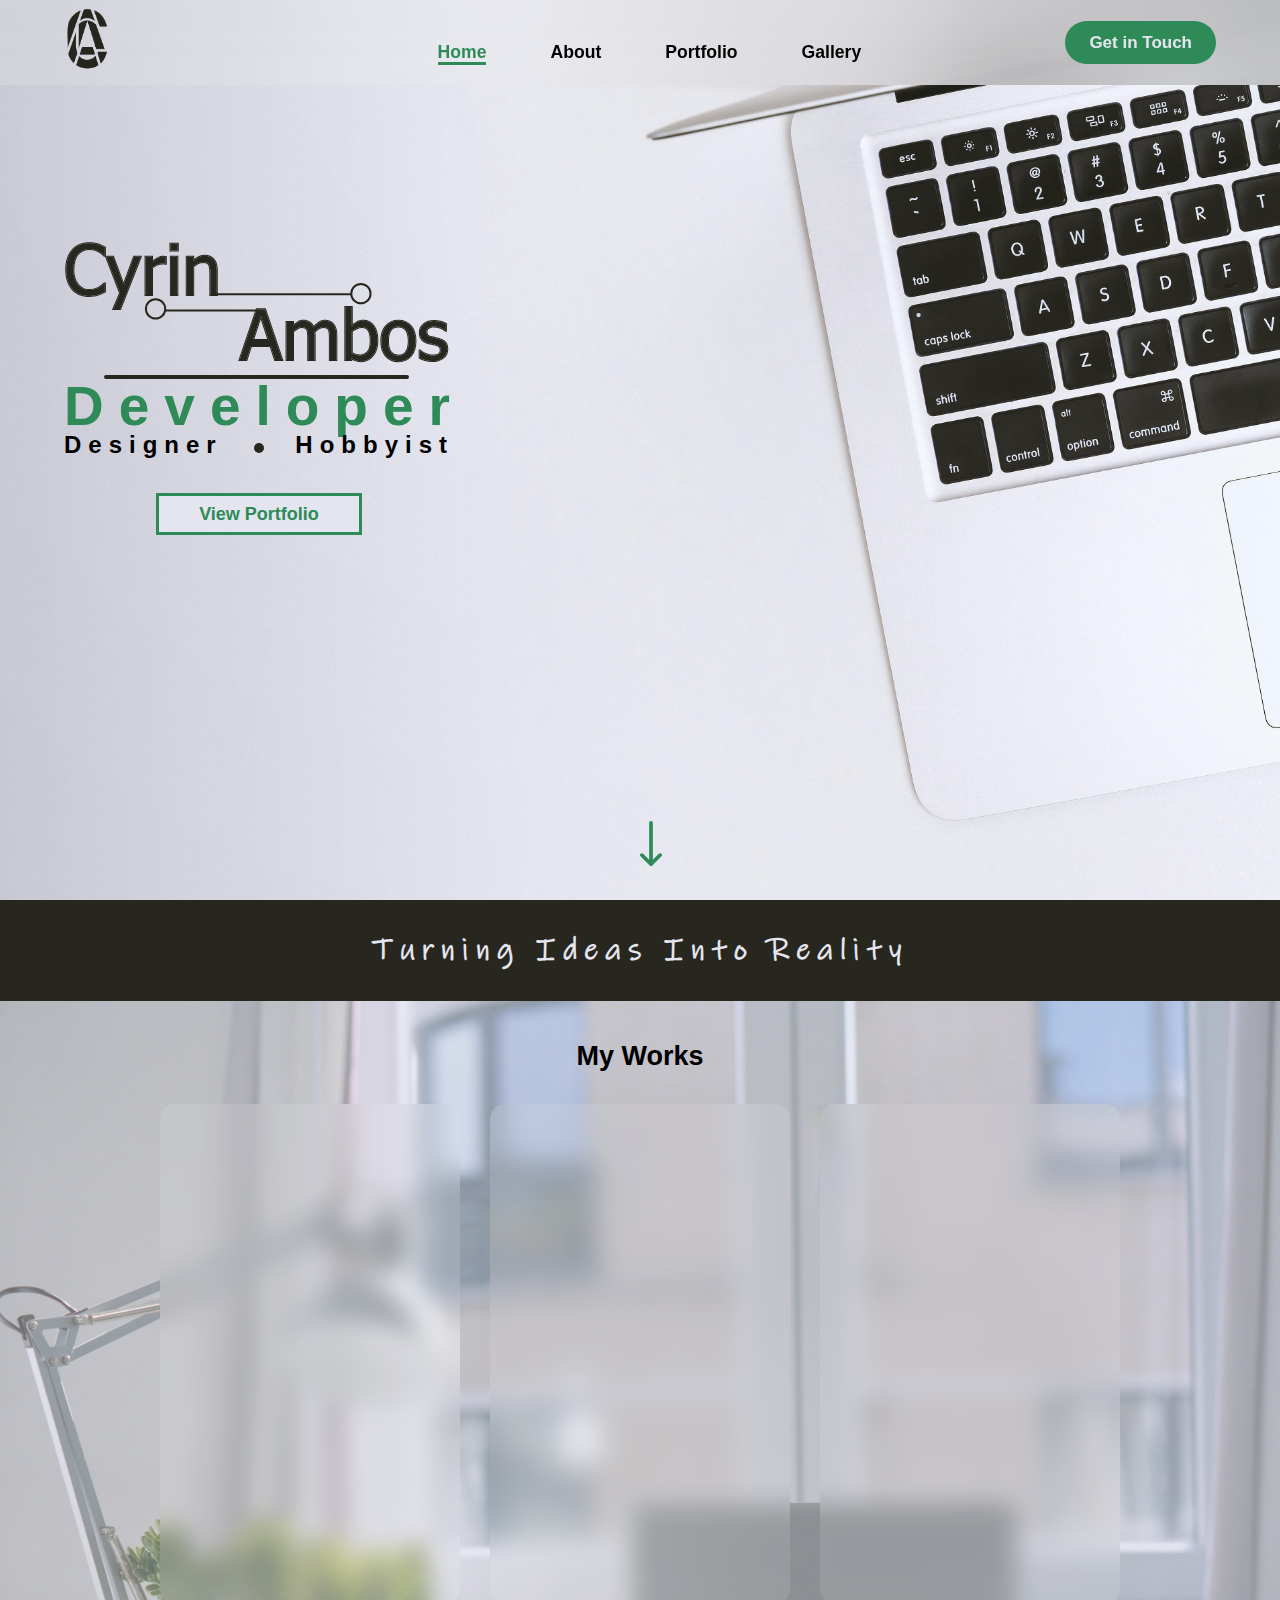
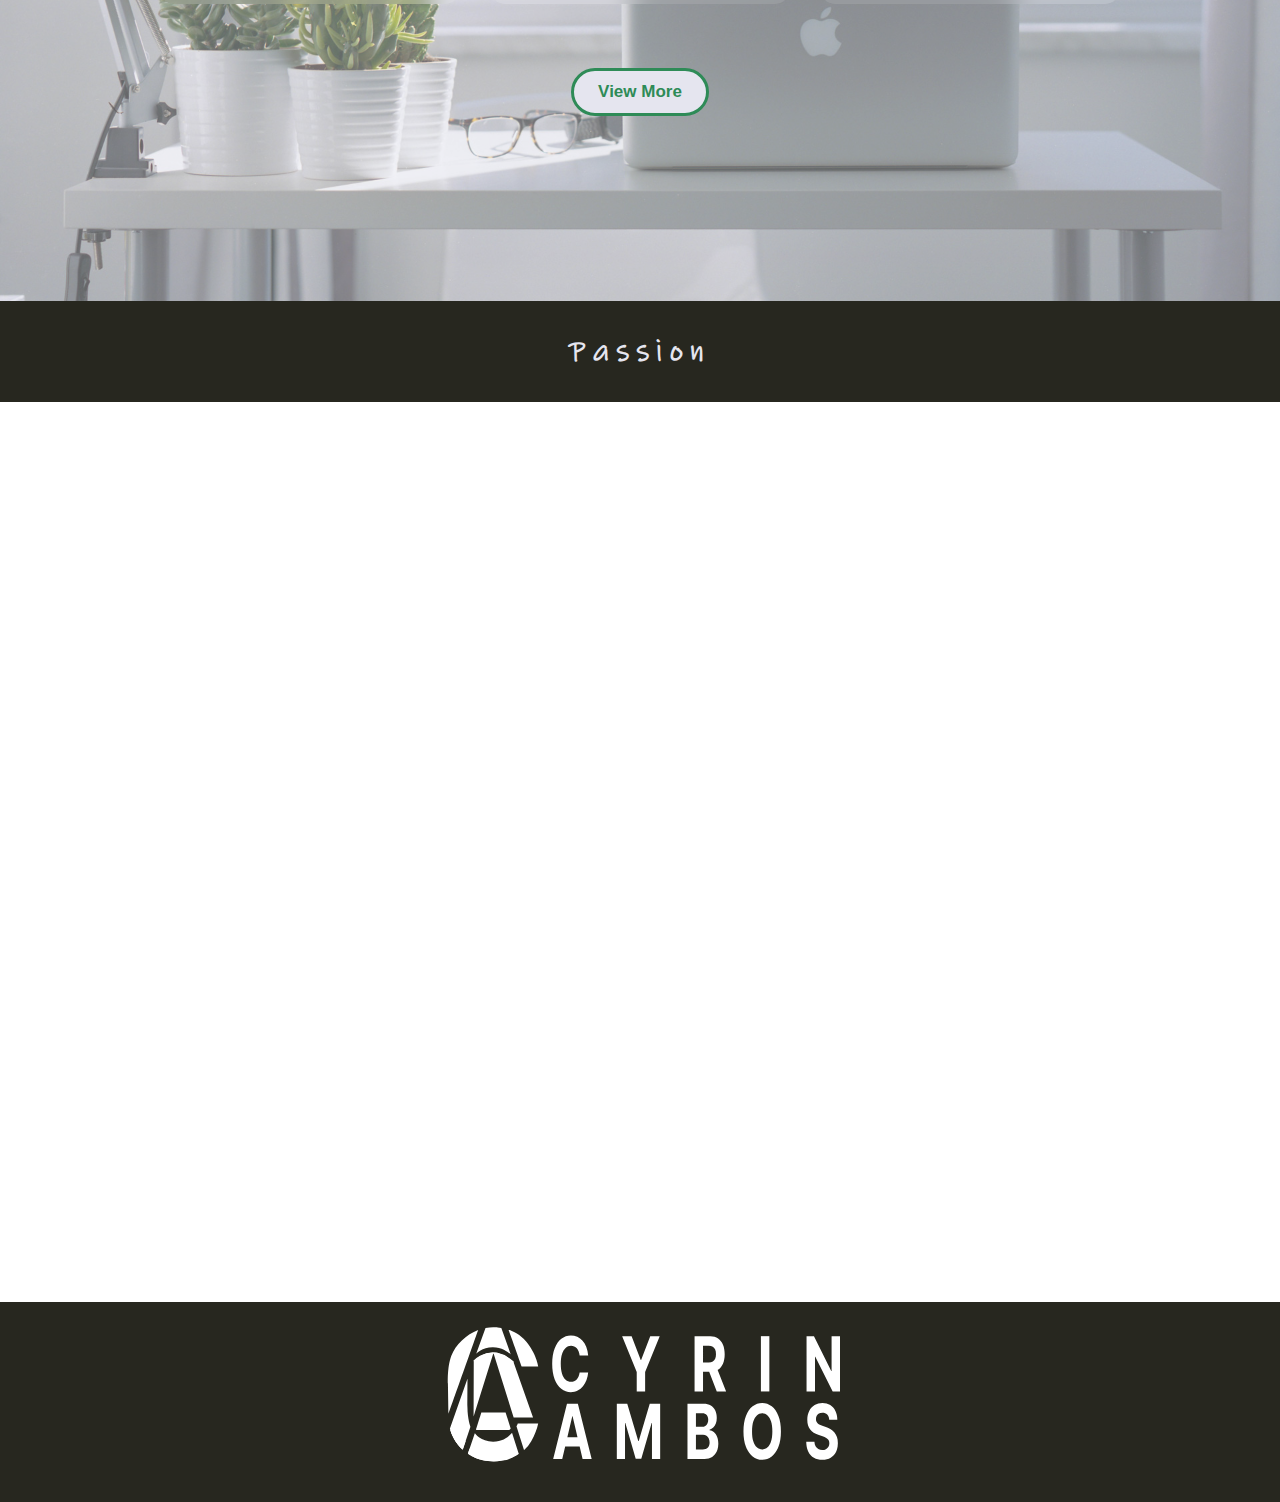
==== index.html @ 4c318eff "Add a design for footer" ====
<!DOCTYPE html>
<html lang="en">
    <head>
        <meta charset="UTF-8">
        <meta name="viewport" content="width=device-width, initial-scale=1.0">
        <title>
            Cyrin Ambos - Home
        </title>
        <link rel="stylesheet" href="style/style.css">
        <link rel="icon" type="image/x-icon" href="favicon.ico">
        <script defer src="js/main.js"></script>
        
    </head>
    <body>
        <!--Main Navigation-->
        <header>
            <div class="mainNav">
                <a href="index.html" class="nav-logo"><img class="logo" src="./assets/images/logo.png" alt="logo"></a>
                <input type="checkbox" id="mainNav-checkbox">
                
                <ul class="nav-links">
                    <li ><a href="#" class="navLink_home active-navLink">Home</a></li>
                    <li class="navLink_about"><a href="#">About</a></li>
                    <li class="navLink_portfolio"><a href="#">Portfolio</a></li>
                    <li class="navLink_gallery"><a href="#">Gallery</a></li>
                </ul>
                <a href="#" class="btn-get-in-touch">Get in Touch</a>
                
            <label class="toggle-button-icons" for="mainNav-checkbox">
                <img class ="toggle-bar-icon" src="./assets/images/icons/bars-solid.svg" alt="toggle-bar">
                <img class ="toggle-x-icon" src="./assets/images/icons/x-solid.svg" alt="toggle-x">
            </label>
            <div class="mainNav-dropdown-menu">
                    <li><a href="#" style="--i:0">Home</a></li>
                    <li><a href="#" style="--i:2">About</a></li>
                    <li><a href="#" style="--i:3">Portfolio</a></li>
                    <li><a href="#" style="--i:4">Gallery</a></li>
                    <li><a href="#" style="--i:5" class="btn-get-in-touch">Get in Touch</a></li>
            </div>
            </div>
        </header>
        <div class="container">
            <section class="hero_banner_home">
                <div class="hero_banner_firstName">
                    <img class="firstName" src="./assets/images/Cyrin.svg" alt="Cyrin">
                </div>
                <div class="hero_banner_lastName">
                    <img class="firstName" src="./assets/images/Ambos.svg" alt="Ambos">
                </div>
                <div class="hero_banner_hr">
                   
                </div>
                <div class="hero_banner_career">
                <h1 class="hero_banner_careerHeader">Developer</h1>
                </div>
                <div class="hero_banner_subCareer">
                    <h2>Designer</h2>
                    <div class="circle"></div>
                    <h2>Hobbyist</h2>

                </div>
                <div class="hero_banner_callToAction">
                    <div class="view_portfolio_container">
                        <a href="#" class="btn_view_portfolio">View Portfolio</a>
                    </div>
                </div>
                <div class="hero_banner_arrow_down">
                    <a href="#portfolio-summar-border"><img class="hero_banner_arrow" src="./assets/images/icons/arrow-down-solid.svg" alt="arrow"></a>
                </div>
            </section>
            <div class="section-border" id="portfolio-summar-border">
                <h2>Turning Ideas Into Reality</h2>
            </div>
            <section class="portfolio-summary" id="portfolio-summary">
                <h2 class="portfolio-summary-header">My Works</h2>
                <div class="cards-container">
                    <div class="card">
                    </div>
                    <div class="card">
                    </div>
                    <div class="card">
                    </div>
                </div>
                <div class="portfolio-summary-button" >
                    <a href="#" class="btn-view-more">View More</a>
                </div>
            </section>
            <div class="section-border">
                <h2>Passion</h2>
            </div>
            <section class="section-skills">

            </section>
        </div>
        <footer>
            <div class="col"></div>
            <div class="col col-mid">
                    <img src="./assets/images/footer-logo.svg" class="logo-white" alt="logo-white">
            </div>
            <div class="col"></div>
        </footer>
    </body>
</html>
---- style/style.css ----
@font-face {
    font-family: inkFree;
    src: url(../assets/fonts/Inkfree.ttf);
}
:root{
    --black: #27271F;
    --green: #2E8B57;
    --solidGreen: #006400;
    --white: #E5E5EF;
    --whiteOverlay: rgba(227,227,237,0.4);
}
*{
    padding: 0;
    margin: 0;
    box-sizing: border-box; 
    font-family: 'Segoe UI', Tahoma, Geneva, Verdana, sans-serif;
    color: black;
    scroll-behavior: smooth;
}
.container{
    position: relative;
    z-index: 0;
}
.active-navLink{
    color: var(--green);
    border-bottom: 3px solid var(--green);
}
.section-border h2{
    font-family: inkFree;
    letter-spacing: 7px;
    color: var(--white);
    
    text-align: center;
}
/* MAIN NAVIGATION START*/
header .mainNav{
    position: fixed;
}
.logo{
    height: 4rem;
}
.logo:hover{
    cursor:pointer;
    opacity: 0.8;
}
#mainNav-checkbox{
    display: none;
}
.toggle-button-icons{
    display: none;
}
.toggle-bar-icon,
.toggle-x-icon{
    height: 2rem;
}
.toggle-bar-icon:hover{
    cursor: pointer;
    opacity: 0.5;
}
.toggle-x-icon{
    display: none;
}
.toggle-x-icon:hover{
    cursor: pointer;
    opacitY: 0.5;
}
.mainNav li, a{
    list-style: none;
    text-decoration: none;
}
.mainNav{
    padding: .5rem 5%;
    display: flex;
    justify-content: space-between;
    align-items: center;
    font-size: 1.1rem;
    font-weight: bold;
    width: 100%;
    background-color: rgba(255,255,255,0.1);
    backdrop-filter: blur(50px);
    z-index: 9999;
}
.nav-links{
    display: flex;
    height: 40px;
    justify-content: end;
    align-items: end;
    margin-left: 120px;
    gap: 4rem;
}
.navLink_home:hover{
opacity: 0.5;
}
.navLink_about:hover{
    opacity: 0.5;
}
.navLink_portfolio:hover{
    opacity: 0.5;
}
.navLink_gallery:hover{
    opacity: 0.5;
}
/* GET IN TOUCH BUTTON */
.btn-get-in-touch{
    font-size: 17px;
    background-color: var(--green);
    padding: .7rem 1.5rem;
    color: #E5E5EF;
    border-radius: 30px;
    transition: .5s ease-in-out;
}
.btn-get-in-touch:hover{
    cursor:pointer;
    background-color: var(--solidGreen);
}

/* DROPDOWN MENU */
.mainNav-dropdown-menu{
    display: flex;
    position: absolute;
    flex-direction: column;
    right: 2rem;
    top: 5.5rem;
    height: 0;
    width: 300px;
    background: rgba(255, 255, 255, 0.1);
    backdrop-filter: blur(15px);
    border-radius: 10px;
    overflow: hidden;
    transition: height 0.2s cubit-bezier(0.175, 0.885, 0.32, 1.275);
    
}
.mainNav-dropdown-menu li{
    padding: 0.7rem;
    display: flex;
    align-items: center;
    justify-content: center;
}
.mainNav-dropdown-menu .btn-get-in-touch{
    width: 100%;
    display: flex;
    justify-content: center;
}
.mainNav-dropdown-menu a{
    opacity: 0;
    transform: translateY(-50px);
    transition: .3s ease-in-out;
}
#mainNav-checkbox:checked~.mainNav-dropdown-menu{
height: 240px;
}
#mainNav-checkbox:checked~.mainNav-dropdown-menu a{
    transform: translateY(0);
    opacity: 1;
    transition-delay: calc(.15s * var(--i));
}
/* MAIN NAVIGATION END*/

/* HERO BANNER */
.hero_banner_home{
    position: relative;
    background: url("../assets/images/home_banner.jpg");
    background-size: cover;
    background-position: center;
    background-repeat: no-repeat;
    height: 100vh;
    display: flex;
    flex-direction: column;
    justify-content: center;
    padding: .5rem 5%;
}
.hero_banner_firstName{
    margin-top: -150px;
}
.hero_banner_lastName{
    margin-left: 5rem;
    margin-top: -25px;
}
.hero_banner_hr{
    width: 305px;
    height: 4px;
    background: var(--black);
    border-radius: 25px;
    margin-left: 40px;
    margin-top: -5px;
}
.hero_banner_career h1{
    font-size: 55px;
    color: var(--green);
    letter-spacing: 15px;
    margin-top: -5px;
}
.hero_banner_subCareer{
    display: flex;
    width: 390px;
    margin-top: -7px;
    align-items: center;
    justify-content: space-between;
}
.hero_banner_subCareer h2{
    letter-spacing: 7px;
}
.hero_banner_subCareer .circle{
    width: 10px;
    height: 10px;
    margin-top: 5px;
    background-color: var(--black);
    border-radius: 10px;
}
.hero_banner_callToAction{
    display: flex;
    width: 390px;
    align-items: end;
    justify-content: center;
}
.hero_banner_arrow_down{
    display: block;
    position: absolute;
    bottom: 30px;
    left: 50%;
}
.hero_banner_arrow{
    height: 45px;
    animation: arrowDown_idle 2s;
    animation-iteration-count: infinite;
}
.hero_banner_arrow:hover{
    cursor: pointer;
    opacity: 0.7;
    animation-play-state: paused;
}
@keyframes arrowDown_idle{
    from{
        transform: translateY(0px);
    }
    50%{
        transform: translateY(10px);
    }
    to{
        transform: translateY(0px);
    }
}
.btn_view_portfolio{
    position: relative;
    font-size: 18px;
    color: var(--green);
    font-weight: bold;
    padding: .5rem 2.5rem;
    background-color: var(--white);
    border: 3px solid var(--green);
    transition: 0.3s ease-in-out;
}
.view_portfolio_container{
    position: relative;
    margin-top: 45px;
    z-index: 1;
}
.btn_view_portfolio:hover{
    cursor: pointer;
    color: var(--white);
    background-color: var(--green);
}
.section-border{
    display: flex;
    background-color: var(--black);
    justify-content: center;
    align-items: center;
    padding: 2rem 0;
    font-size: 20px;
}
/* PORTFOLIO SUMMARY */
.portfolio-summary{
    background: url("../assets/images/porfolio_summary.jpg");
    box-shadow: inset 0 0 0 2000px var(--whiteOverlay) ;
    background-size: cover;
    background-position: center;
    background-repeat: no-repeat;
    height: 100vh;
    padding: .5rem 5%;
}
.portfolio-summary-header{
    padding: 2rem 0;
    text-align: center;
    font-size: 27px;
}
.cards-container{
display: flex;
justify-content: center;
gap: 30px;
}
.card{
    background-color: rgba(255,255,255,0.1);
    backdrop-filter: blur(12px);
    border-radius: 15px;
    height: 500px;
    width: 300px;
}
.portfolio-summary-button{
    display: flex;
    justify-content: center;
    padding: 4rem 0;
}
.btn-view-more{
    font-size: 17px;
    background-color: var(--white);
    padding: .7rem 1.5rem;
    border: 3px solid var(--green);
    color:  var(--green);
    font-weight: bold;
    border-radius: 30px;
    transition: .5s ease-in-out;
}
.btn-view-more:hover{
 background-color: var(--green);   
 color: var(--white);
}
/*Skills Section*/
.section-skills{
    display: relative;
    height: 100vh;
}
/*footer*/
footer{
    position: relative;
    background-color: var(--black);
    width: 100%;
    height: 200px;
    display: flex;
    justify-content: center;
    gap: 10px;
}
.col{
    position: relative;
    width: 440px;
    height: 190px;
}
.col-mid{
    display: flex;
    justify-content: center;

}
.footer-logo-white{
    position: relative;
    background-color: #006400;
    width: 110px;
}
.logo-white{
    position: relative;
    width: 400px;
    padding: 1rem 0;
    gap: 0;
}
/* MOBILE RESPONSIVE */
@media (max-width: 992px){
.nav-links,
.btn-get-in-touch{
    display: none;
}
.toggle-button-icons{
    display: block;
}
#mainNav-checkbox:checked~.toggle-button-icons .toggle-bar-icon{
    display: none;
}
#mainNav-checkbox:checked~.toggle-button-icons .toggle-x-icon{
    display: block;
}
.hero_banner_arrow_down{
    margin-left: -5px;
    bottom: 30px;
}
}
@media (max-width: 600px){
    .mainNav{
        padding: .5rem 3%;
    }
    .mainNav-dropdown-menu{
        width: 100%;
        right: 0;
    }
    .hero_banner_home{
        position: relative;
        padding: .5rem 3%;
        justify-content: center;
        align-items: center;
        z-index: -2;
    }
    .hero_banner_firstName{
        scale: 70%;
        margin-left: -55px;
    }
    .hero_banner_lastName{
        scale: 70%;
        margin-top: -45px;
        position: relative;
    }
    .hero_banner_hr{
        scale: 70%;
        margin-left: -5px;
        height: 3px;
    }
    .hero_banner_career,
    .hero_banner_subCareer{
        scale: 70%;
    }
    .section-border h2{
        font-size: 15px;
    }
}
@media(max-height: 854px){
   
.hero_banner_arrow_down{
    margin-left: -5px;
    bottom: 80px;
} 
}
@media(max-width: 380px){
.hero_banner_firstName{
    scale: 60%;
    margin-left: -70px;
}
.hero_banner_lastName{
    scale: 60%;
}
.hero_banner_hr{
    scale: 60%;
    margin-left: -10px;
    height: 4px;
}
.hero_banner_career{
    scale: 60%;
}
.hero_banner_subCareer{
    scale: 60%;
}
.hero_banner_callToAction{
    scale: 70%;
}
.section-border h2{
    font-size: 14px;
}
}
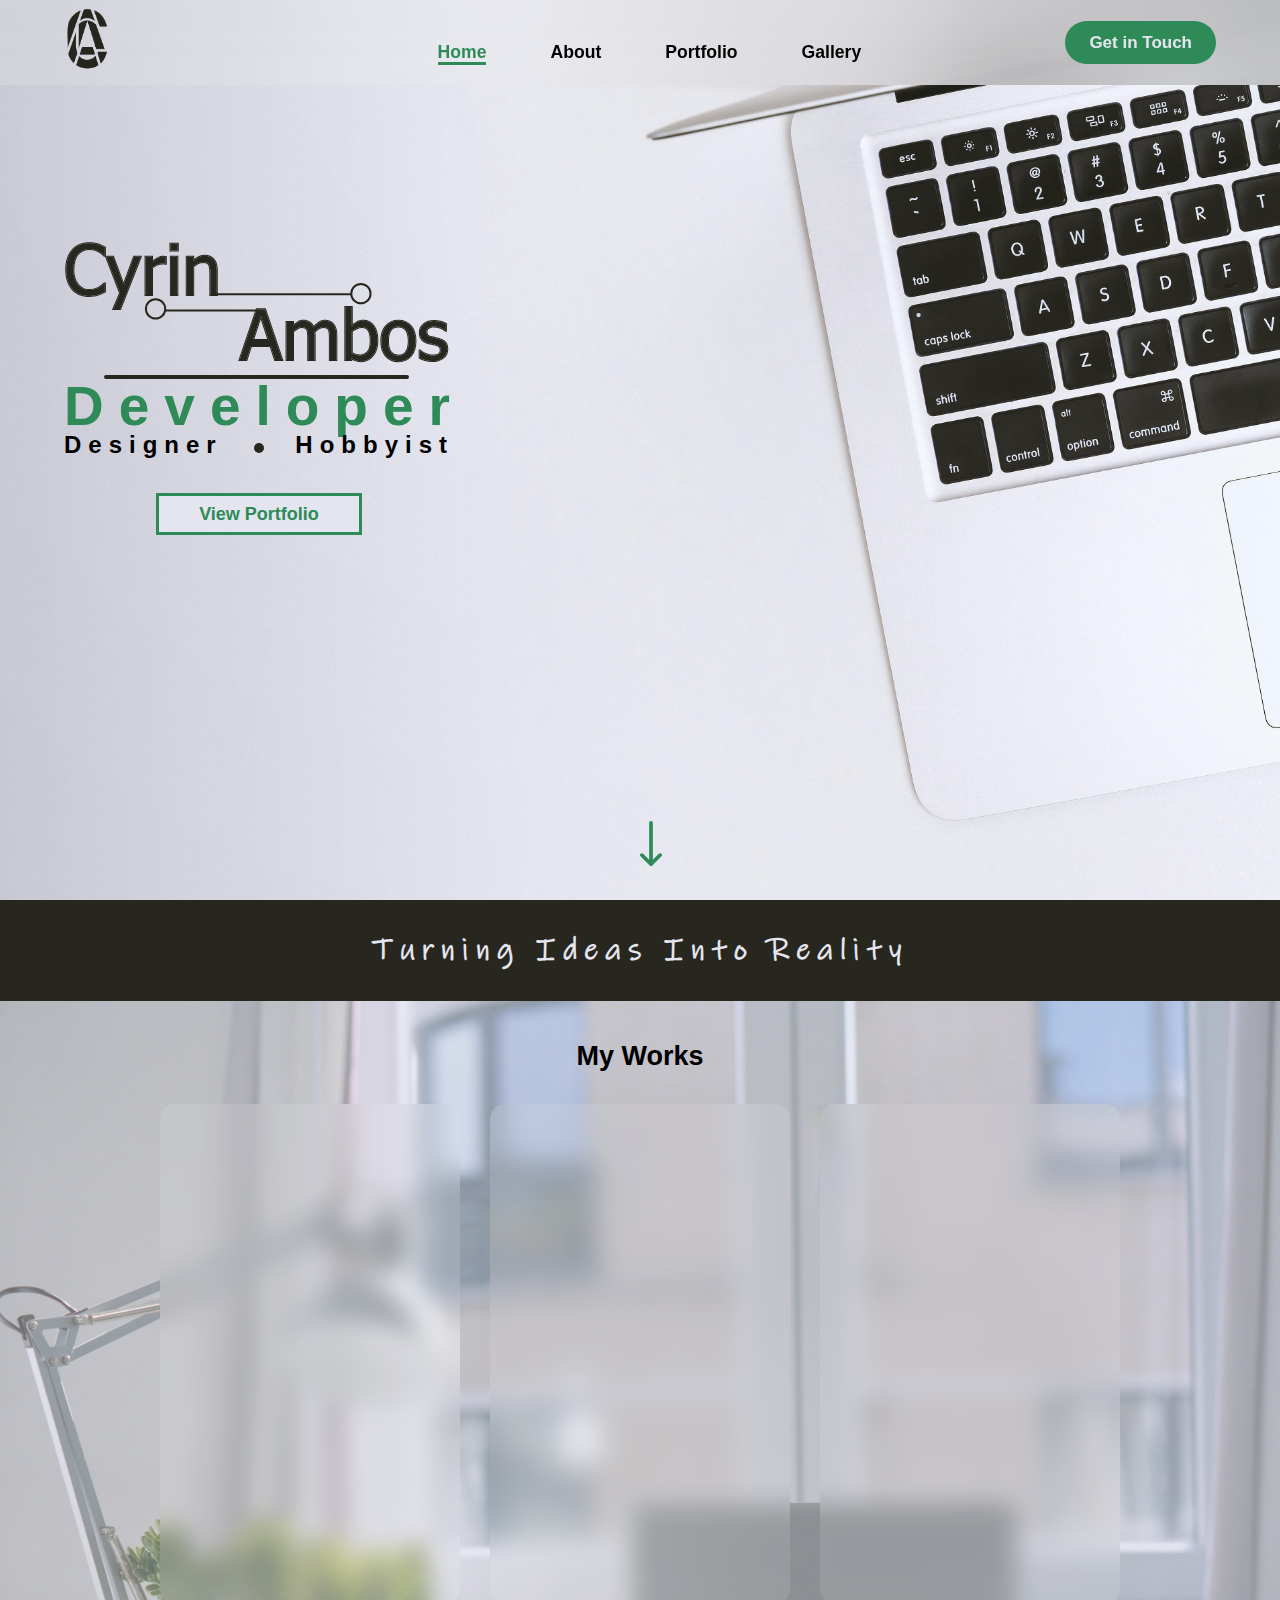
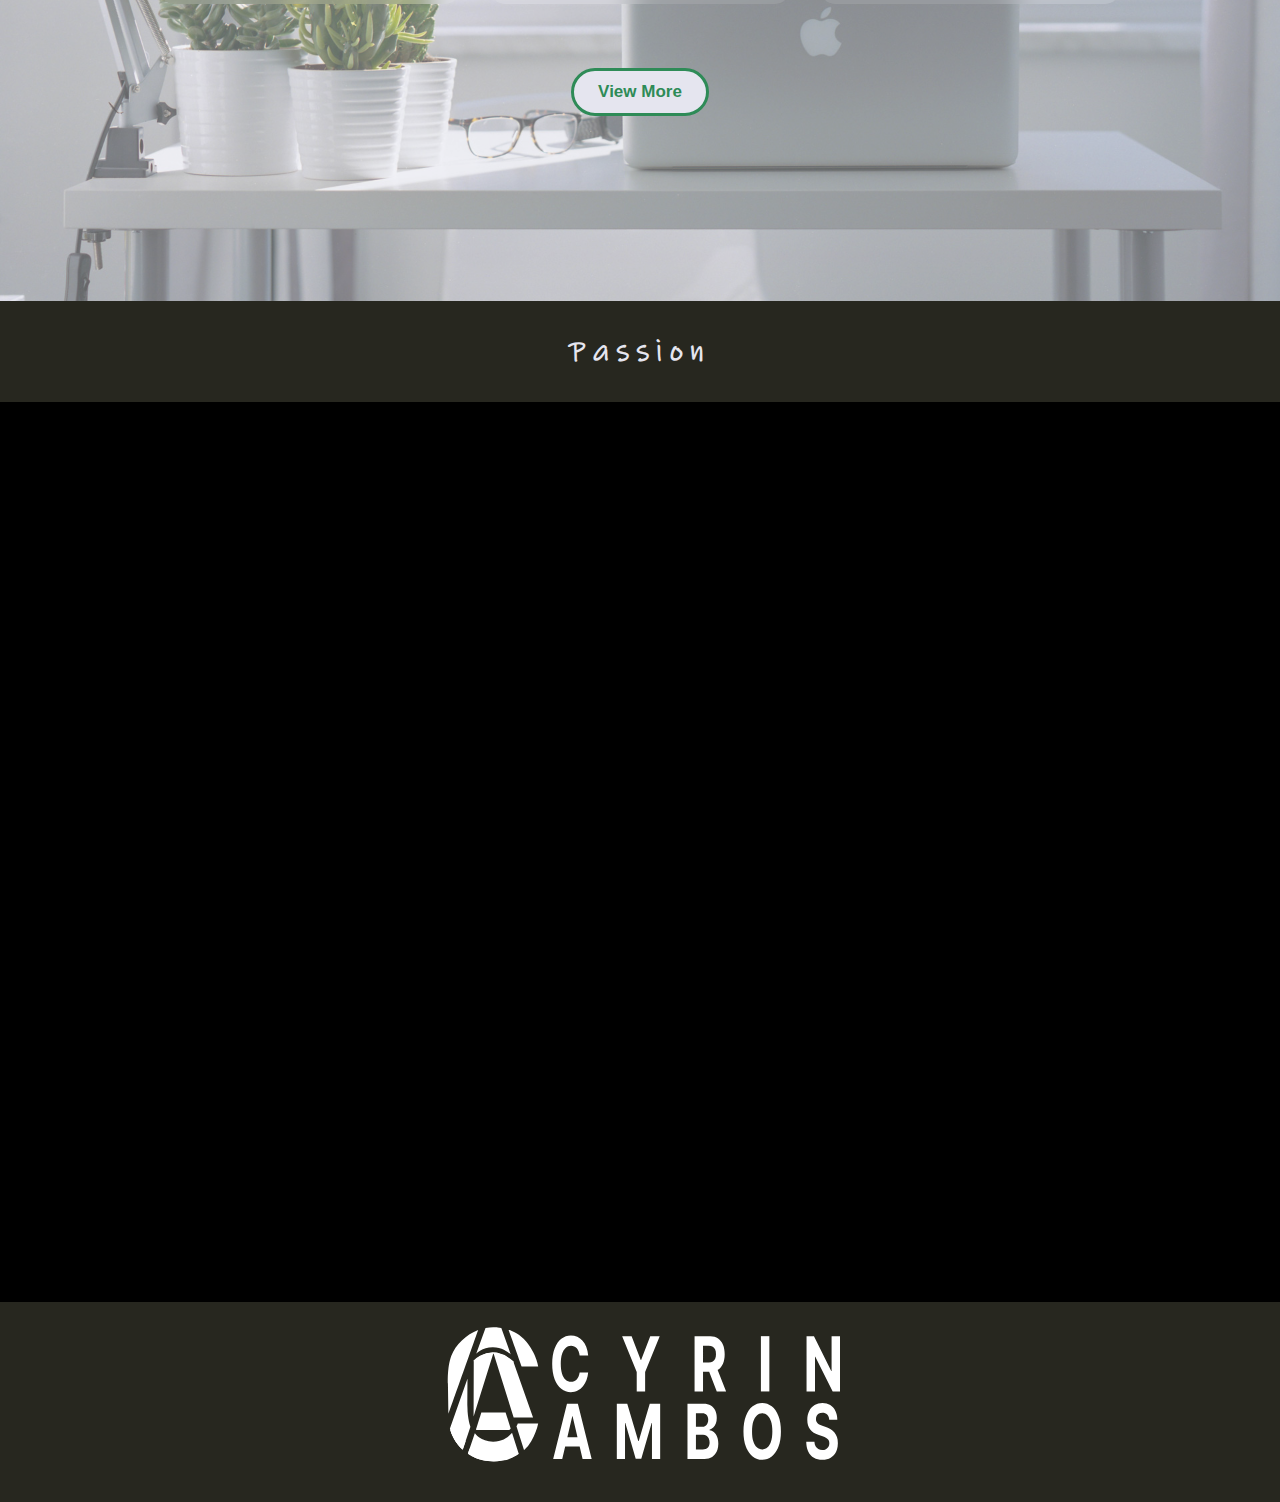
==== commit 7e3f442d: "Add animated icons using Spline" ====
--- a/index.html
+++ b/index.html
@@ -89,7 +89,7 @@
                 <h2>Passion</h2>
             </div>
             <section class="section-skills">
-
+                <iframe src='https://my.spline.design/untitled-4c1ab3331549fc0bc80916dedc4f6eea/' frameborder='0' width='100%' height='100%'></iframe>
             </section>
         </div>
         <footer>
--- a/style/style.css
+++ b/style/style.css
@@ -316,6 +316,7 @@
 }
 /*Skills Section*/
 .section-skills{
+    background-color: black;
     display: relative;
     height: 100vh;
 }
@@ -348,7 +349,7 @@
     position: relative;
     width: 400px;
     padding: 1rem 0;
-    gap: 0;
+    
 }
 /* MOBILE RESPONSIVE */
 @media (max-width: 992px){
@@ -406,6 +407,9 @@
     .section-border h2{
         font-size: 15px;
     }
+    .logo-white{
+        scale: 60%;
+    }
 }
 @media(max-height: 854px){
    
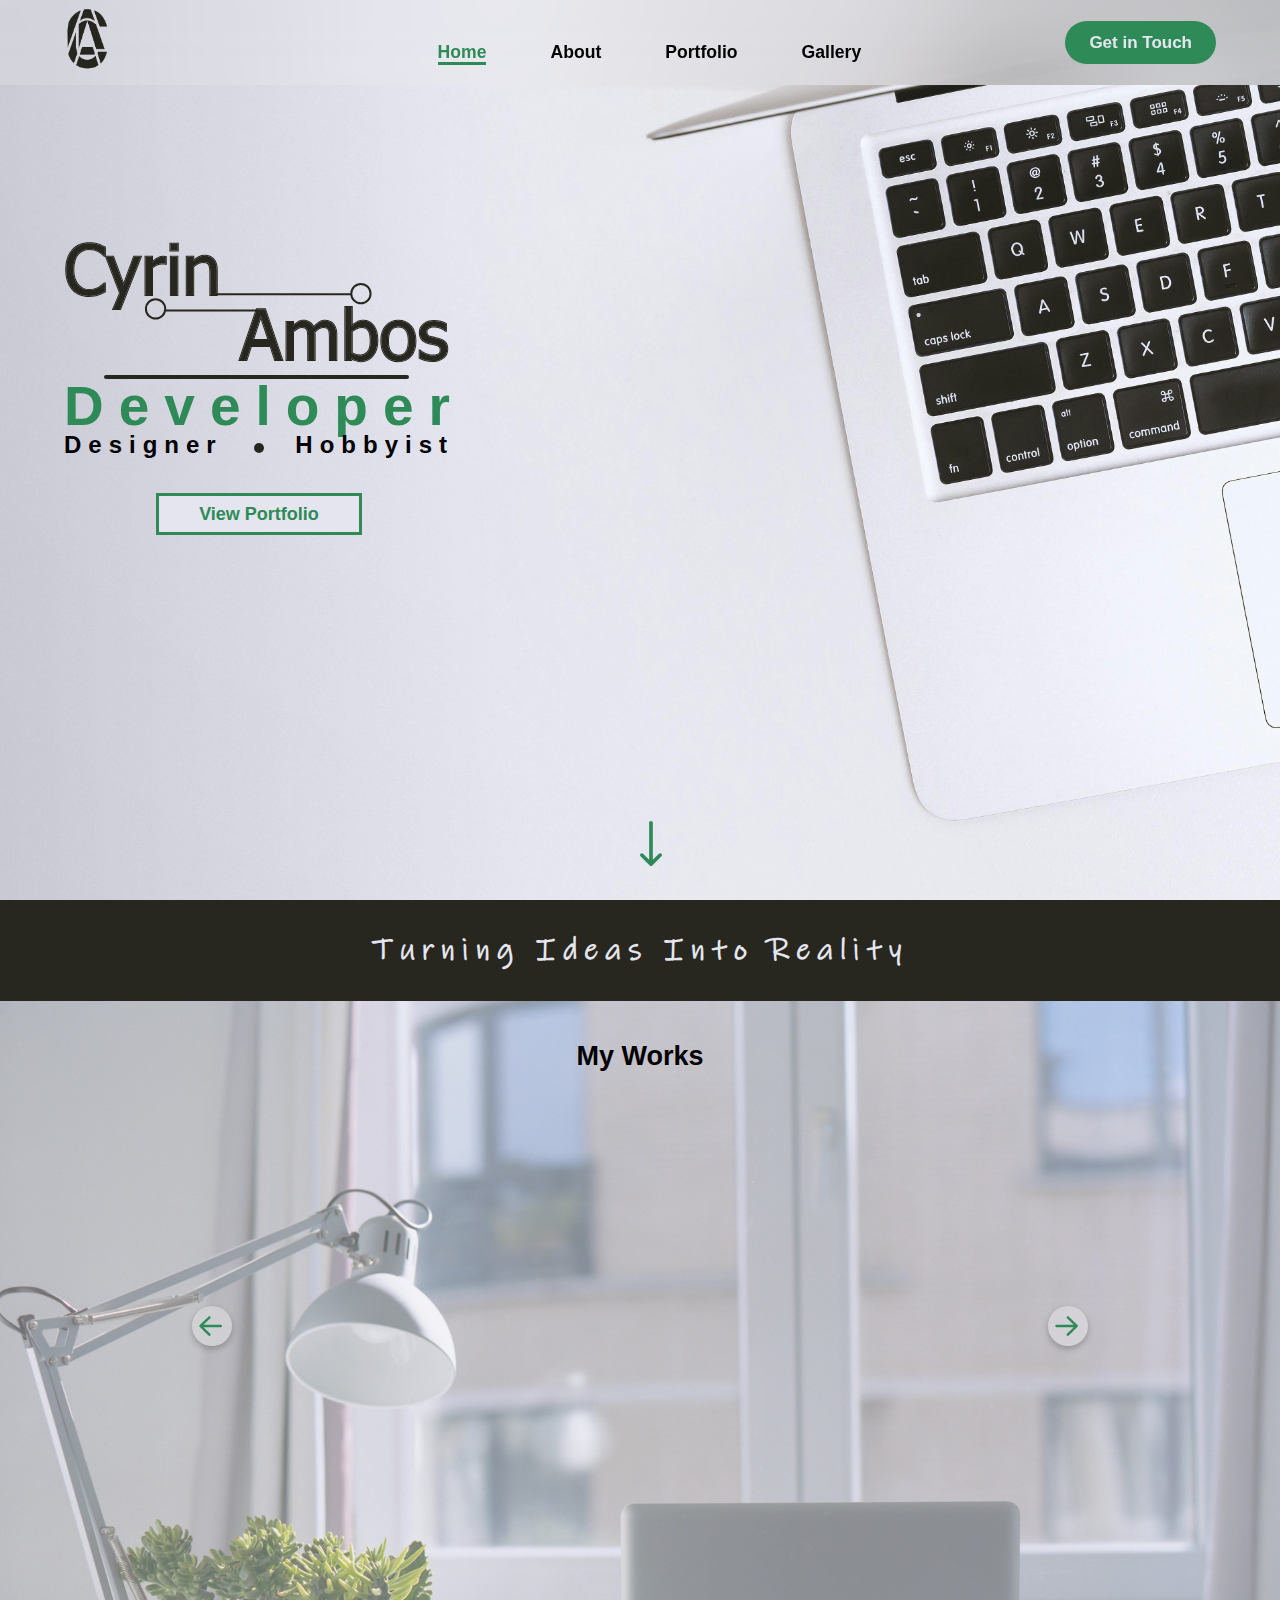
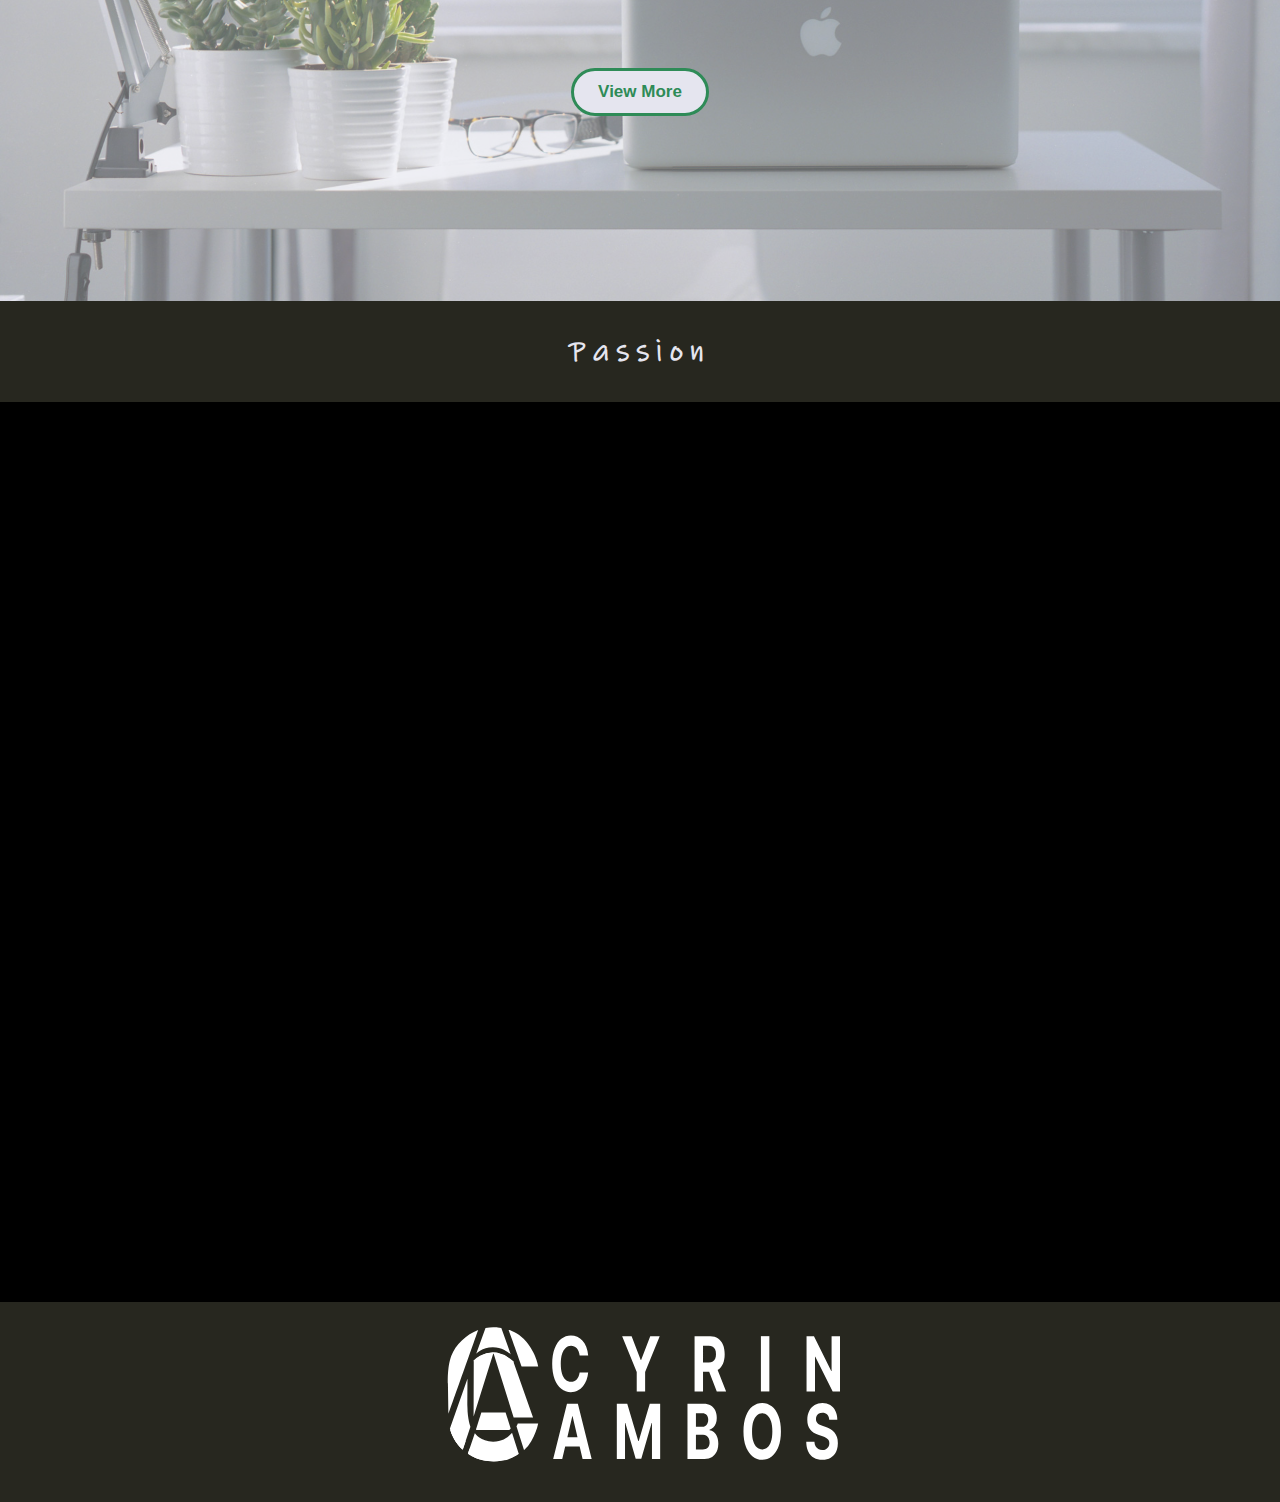
==== commit c1bcd5db: "Add left and right buttons to carousel" ====
--- a/index.html
+++ b/index.html
@@ -73,13 +73,16 @@
             </div>
             <section class="portfolio-summary" id="portfolio-summary">
                 <h2 class="portfolio-summary-header">My Works</h2>
-                <div class="cards-container">
-                    <div class="card">
-                    </div>
-                    <div class="card">
-                    </div>
-                    <div class="card">
-                    </div>
+                <div class="carousel-container">
+                   <i class="icon" id="btn-scroll-left"> <img src="assets/images/icons/arrow-left.svg" alt="arrow-left"></i>
+                   <ul class="carousel">
+                        <li class="card"></li>
+                        <li class="card"></li>
+                        <li class="card"></li>
+                        <li class="card"></li>
+                        <li class="card"></li>
+                   </ul>
+                   <i class="icon" id="btn-scroll-right"><img src="./assets/images/icons/arrow-right.svg" alt="arrow-right"></i>
                 </div>
                 <div class="portfolio-summary-button" >
                     <a href="#" class="btn-view-more">View More</a>
@@ -89,7 +92,7 @@
                 <h2>Passion</h2>
             </div>
             <section class="section-skills">
-                <iframe src='https://my.spline.design/untitled-4c1ab3331549fc0bc80916dedc4f6eea/' frameborder='0' width='100%' height='100%'></iframe>
+                <iframe id="animated-icons" src='https://my.spline.design/untitled-4c1ab3331549fc0bc80916dedc4f6eea/' frameborder='0' width='100%' height='100%'></iframe>
             </section>
         </div>
         <footer>
--- a/style/style.css
+++ b/style/style.css
@@ -283,18 +283,50 @@
     text-align: center;
     font-size: 27px;
 }
-.cards-container{
-display: flex;
-justify-content: center;
-gap: 30px;
-}
-.card{
-    background-color: rgba(255,255,255,0.1);
-    backdrop-filter: blur(12px);
-    border-radius: 15px;
+.carousel-container{
     height: 500px;
     width: 300px;
 }
+/* carousel start */
+.carousel-container i{
+    position: absolute;
+    height: 40px;
+    width: 40px;
+    /*padding: 14px 7px 1px;*/
+    background: rgba(255,255,255,0.3);
+    backdrop-filter: blur(20px);
+    border-radius: 50%;
+    box-shadow: 0 3px 6px rgba(0,0,0,0.23);
+    top: 45%;
+    cursor: pointer;
+}
+/*carousel buttons start*/
+.carousel-container i:first-child{
+    left: 15%;
+}
+.carousel-container i:first-child:hover,
+.carousel-container i:last-child:hover
+{
+    scale: 1.07;
+}
+.carousel-container i:last-child{
+    right: 15%;
+}
+.carousel-container i#btn-scroll-left{
+    padding: 7px 6px 10px 7px;  
+}
+.carousel-container i#btn-scroll-right{
+    padding: 7px 10px 1px 7px;  
+}
+.carousel-container li{
+    list-style-type: none;
+}
+.carousel-container i.icon img{
+height: 25px;
+}
+/*carousel buttons end*/
+
+/* carousel end */
 .portfolio-summary-button{
     display: flex;
     justify-content: center;
@@ -410,6 +442,11 @@
     .logo-white{
         scale: 60%;
     }
+    .card:nth-child(1),
+    .card:nth-child(3){
+        display: none;
+    }
+    
 }
 @media(max-height: 854px){
    
@@ -443,4 +480,7 @@
 .section-border h2{
     font-size: 14px;
 }
+.col{
+    width: 235px;
+}
 }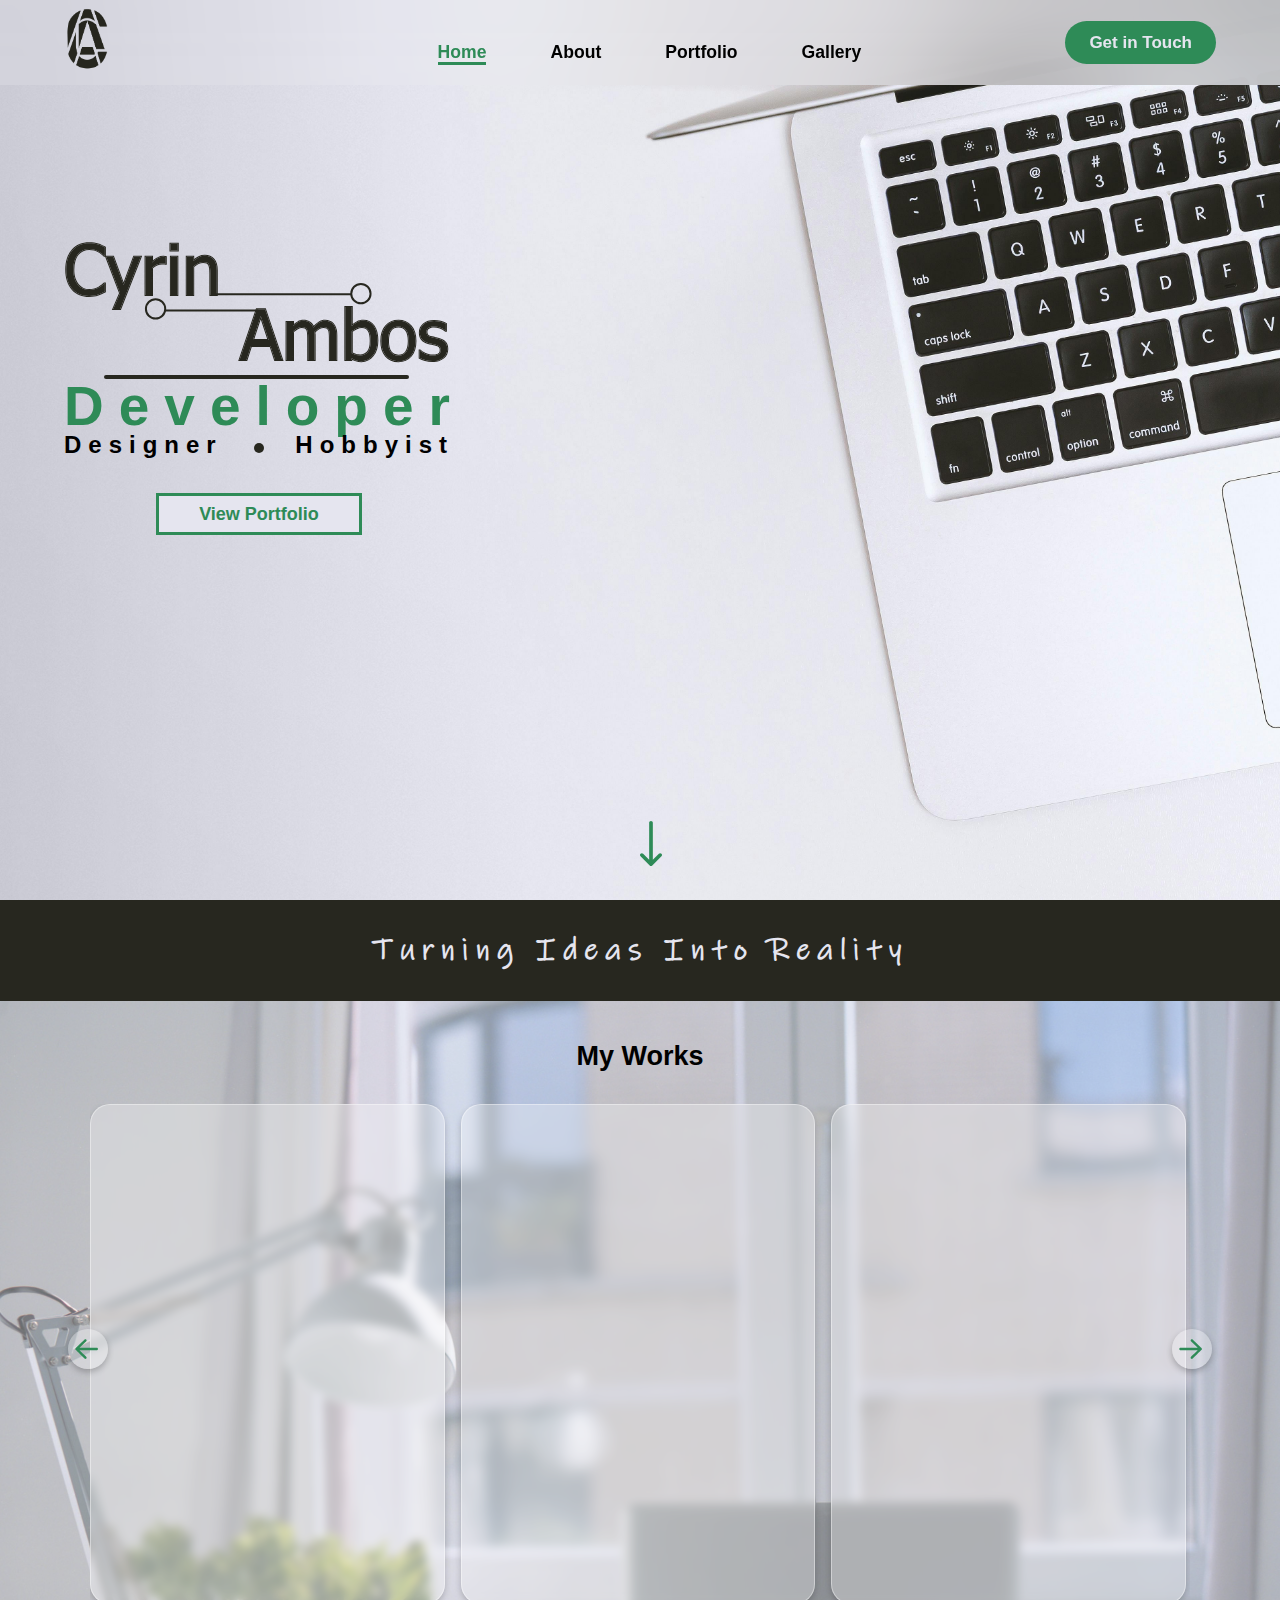
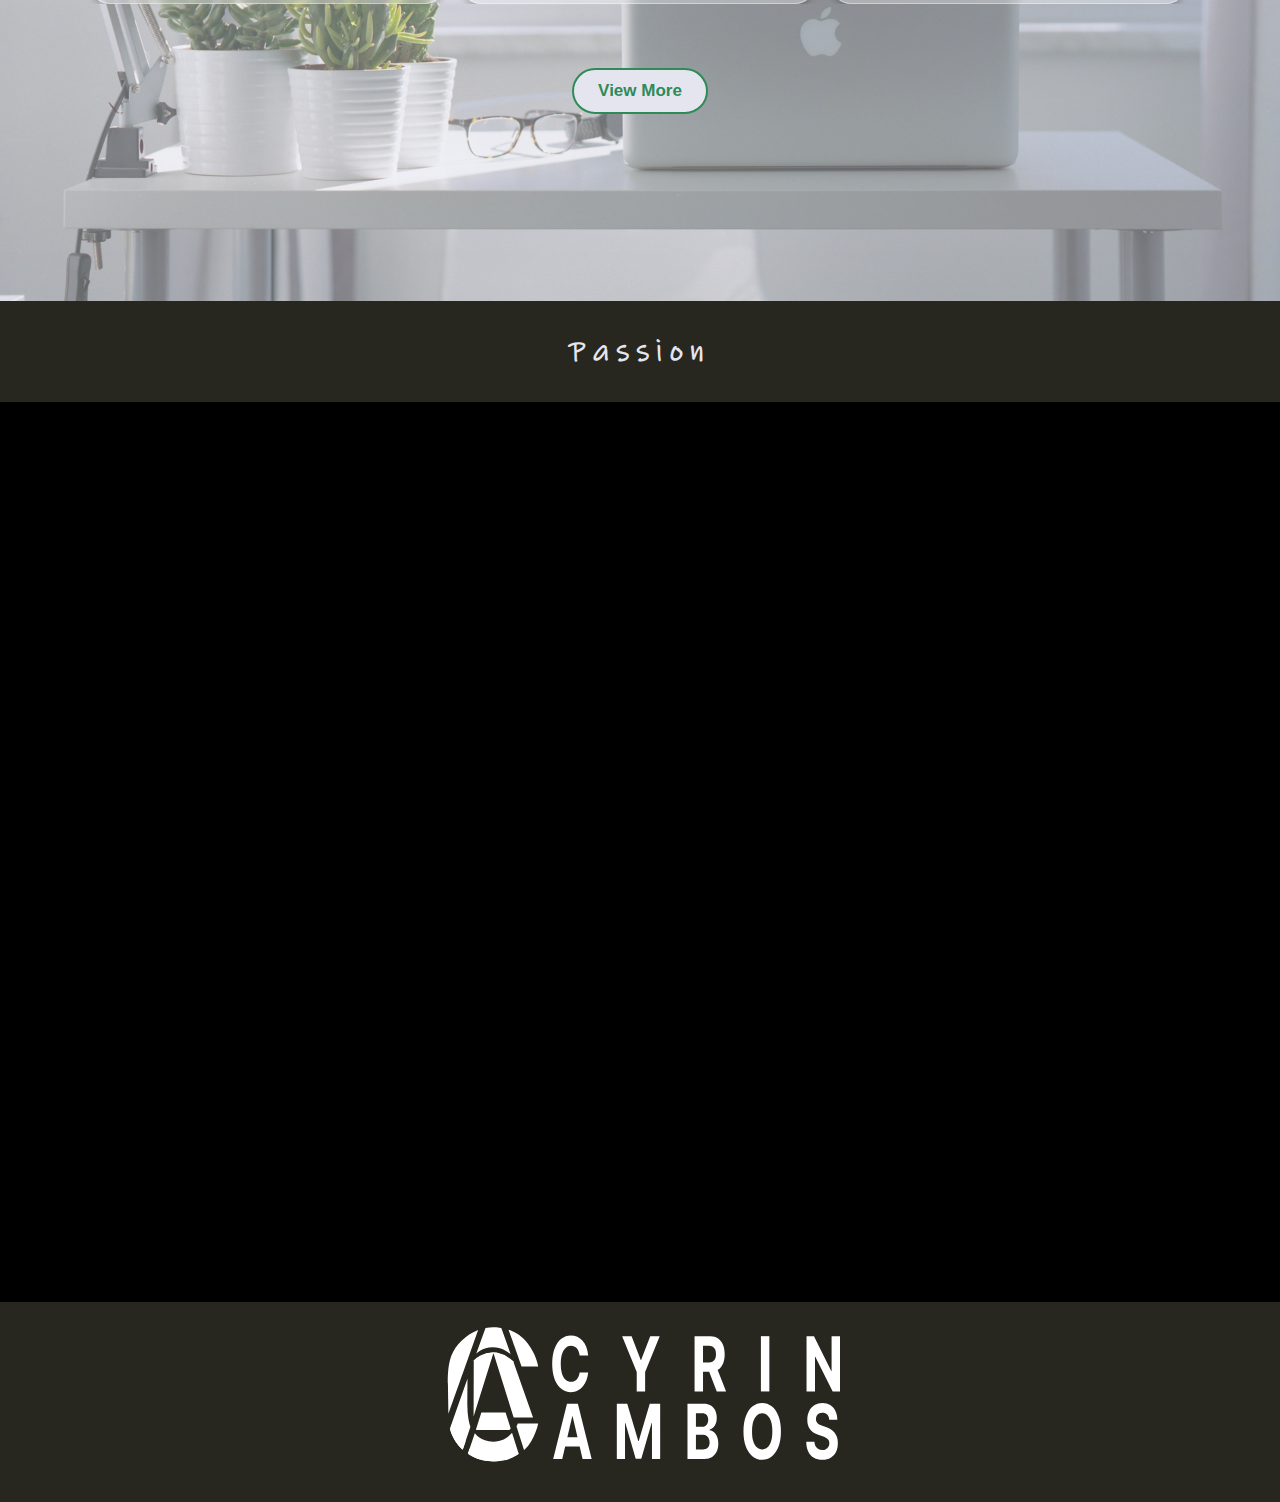
==== commit 540ab580: "Add about, portfolio, gallery and contact page" ====
--- a/index.html
+++ b/index.html
@@ -19,23 +19,23 @@
                 <input type="checkbox" id="mainNav-checkbox">
                 
                 <ul class="nav-links">
-                    <li ><a href="#" class="navLink_home active-navLink">Home</a></li>
-                    <li class="navLink_about"><a href="#">About</a></li>
-                    <li class="navLink_portfolio"><a href="#">Portfolio</a></li>
-                    <li class="navLink_gallery"><a href="#">Gallery</a></li>
+                    <li ><a href="/index.html" class="navLink_home active-navLink">Home</a></li>
+                    <li class="navLink_about"><a href="/pages/about.html">About</a></li>
+                    <li class="navLink_portfolio"><a href="/pages/portfolio.html">Portfolio</a></li>
+                    <li class="navLink_gallery"><a href="/pages/gallery.html">Gallery</a></li>
                 </ul>
-                <a href="#" class="btn-get-in-touch">Get in Touch</a>
+                <a href="/pages/contact.html" class="btn-get-in-touch">Get in Touch</a>
                 
             <label class="toggle-button-icons" for="mainNav-checkbox">
                 <img class ="toggle-bar-icon" src="./assets/images/icons/bars-solid.svg" alt="toggle-bar">
                 <img class ="toggle-x-icon" src="./assets/images/icons/x-solid.svg" alt="toggle-x">
             </label>
             <div class="mainNav-dropdown-menu">
-                    <li><a href="#" style="--i:0">Home</a></li>
-                    <li><a href="#" style="--i:2">About</a></li>
-                    <li><a href="#" style="--i:3">Portfolio</a></li>
-                    <li><a href="#" style="--i:4">Gallery</a></li>
-                    <li><a href="#" style="--i:5" class="btn-get-in-touch">Get in Touch</a></li>
+                    <li><a href="index.html" style="--i:0" class="active-navLink">Home</a></li>
+                    <li><a href="/pages/about.html" style="--i:2">About</a></li>
+                    <li><a href="/pages/portfolio.html" style="--i:3">Portfolio</a></li>
+                    <li><a href="/pages/gallery.html" style="--i:4">Gallery</a></li>
+                    <li><a href="/pages/contact.html" style="--i:5" class="btn-get-in-touch">Get in Touch</a></li>
             </div>
             </div>
         </header>
--- a/style/style.css
+++ b/style/style.css
@@ -277,6 +277,9 @@
     background-repeat: no-repeat;
     height: 100vh;
     padding: .5rem 5%;
+    display: flex;
+    align-items: center;
+    flex-direction: column;
 }
 .portfolio-summary-header{
     padding: 2rem 0;
@@ -284,25 +287,67 @@
     font-size: 27px;
 }
 .carousel-container{
+    position: relative;
+    max-width: 1100px;
+    width: 100%;
+}
+/* carousel start */
+
+.carousel-container ul.carousel{
+    display: grid;
+    grid-auto-flow: column;
+    grid-auto-columns: calc((100% / 3) - 12px);
+    gap: 16px;
+    overflow-x: auto;
+    scroll-snap-type: x mandatory;
+    scroll-behavior: smooth;
+    scrollbar-width: 0;
+}
+.carousel::-webkit-scrollbar{
+    display: none;
+}
+.carousel :where(.card, .img){
+    display: flex;
+    align-items: center;
+    justify-content: center;
+    flex-direction: column;
+}
+.carousel.no-transition{
+    scroll-behavior: auto;
+}
+.carousel.dragging{
+    scroll-snap-type: none;
+    scroll-behavior: auto;
+}
+/*carousel cards start*/
+.carousel-container ul li.card {
+    background-color: rgba(255,255,255,0.3);
+    border-radius: 20px;
+    border: 1px solid rgba(255,255,255,0.4);
+    backdrop-filter: blur(5px);
+    box-shadow: 0 3px 6px rgba(0,0,0,0.2);
     height: 500px;
-    width: 300px;
-}
-/* carousel start */
+}
+.carousel.dragging .card{
+    cursor: grab;
+    user-select: none;
+}
+/*carousel cards end*/
+/*carousel buttons start*/
 .carousel-container i{
     position: absolute;
     height: 40px;
     width: 40px;
     /*padding: 14px 7px 1px;*/
     background: rgba(255,255,255,0.3);
-    backdrop-filter: blur(20px);
     border-radius: 50%;
     box-shadow: 0 3px 6px rgba(0,0,0,0.23);
     top: 45%;
     cursor: pointer;
-}
-/*carousel buttons start*/
+    z-index: 1;
+}
 .carousel-container i:first-child{
-    left: 15%;
+    left: -22px;
 }
 .carousel-container i:first-child:hover,
 .carousel-container i:last-child:hover
@@ -310,7 +355,7 @@
     scale: 1.07;
 }
 .carousel-container i:last-child{
-    right: 15%;
+    right: -22px;
 }
 .carousel-container i#btn-scroll-left{
     padding: 7px 6px 10px 7px;  
@@ -336,14 +381,15 @@
     font-size: 17px;
     background-color: var(--white);
     padding: .7rem 1.5rem;
-    border: 3px solid var(--green);
+    border: 2px solid var(--green);
     color:  var(--green);
     font-weight: bold;
     border-radius: 30px;
-    transition: .5s ease-in-out;
+    transition: .3s ease-in-out;
 }
 .btn-view-more:hover{
  background-color: var(--green);   
+ scale: 1.05;
  color: var(--white);
 }
 /*Skills Section*/
@@ -383,6 +429,67 @@
     padding: 1rem 0;
     
 }
+/* About Page start*/
+.hero_banner_about{
+    position: relative;
+    background: url("../assets/images/About_Me_Banner.jpg");
+    box-shadow: inset 0 0 0 2000px var(--whiteOverlay) ;
+    background-size: cover;
+    background-position: center;
+    background-repeat: no-repeat;
+    height: 100vh;
+    display: flex;
+    flex-direction: column;
+    justify-content: center;
+    padding: .5rem 5%;
+    transition: 0.5s ease;
+}
+/* About Page end */
+/*Portfolio Page start */
+.hero_banner_portfolio{
+    position: relative;
+    background: url("../assets/images/Portfolio_Banner.jpg");
+    box-shadow: inset 0 0 0 2000px var(--whiteOverlay) ;
+    background-size: cover;
+    background-position: center;
+    background-repeat: no-repeat;
+    height: 100vh;
+    display: flex;
+    flex-direction: column;
+    justify-content: center;
+    padding: .5rem 5%;
+}
+/*Portfolio Page end */
+/*Gallery Page start */
+.hero_banner_gallery{
+    position: relative;
+    background: url("../assets/images/Gallery_Banner.jpg");
+    box-shadow: inset 0 0 0 2000px var(--whiteOverlay) ;
+    background-size: cover;
+    background-position: center;
+    background-repeat: no-repeat;
+    height: 100vh;
+    display: flex;
+    flex-direction: column;
+    justify-content: center;
+    padding: .5rem 5%;
+}
+/*Gallery Page end */
+/*Get in Touch Page start */
+.hero_banner_getInTouch{
+    position: relative;
+    background: url("../assets/images/Get_In_Touch_Banner.jpg");
+    box-shadow: inset 0 0 0 2000px var(--whiteOverlay) ;
+    background-size: cover;
+    background-position: center;
+    background-repeat: no-repeat;
+    height: 100vh;
+    display: flex;
+    flex-direction: column;
+    justify-content: center;
+    padding: .5rem 5%;
+}
+/*Get in Touch Page end */
 /* MOBILE RESPONSIVE */
 @media (max-width: 992px){
 .nav-links,
@@ -401,6 +508,20 @@
 .hero_banner_arrow_down{
     margin-left: -5px;
     bottom: 30px;
+}
+.carousel-container{
+    margin: 10px;
+}
+
+.carousel-container #btn-scroll-left{
+    margin-left: 10px;
+}
+
+.carousel-container #btn-scroll-right{
+    margin-right: 10px;
+}
+.carousel-container ul.carousel{
+    grid-auto-columns: calc((100% / 2) - 9px);
 }
 }
 @media (max-width: 600px){
@@ -447,6 +568,9 @@
         display: none;
     }
     
+.carousel-container ul.carousel{
+    grid-auto-columns: 100%;
+}
 }
 @media(max-height: 854px){
    
@@ -483,4 +607,5 @@
 .col{
     width: 235px;
 }
+
 }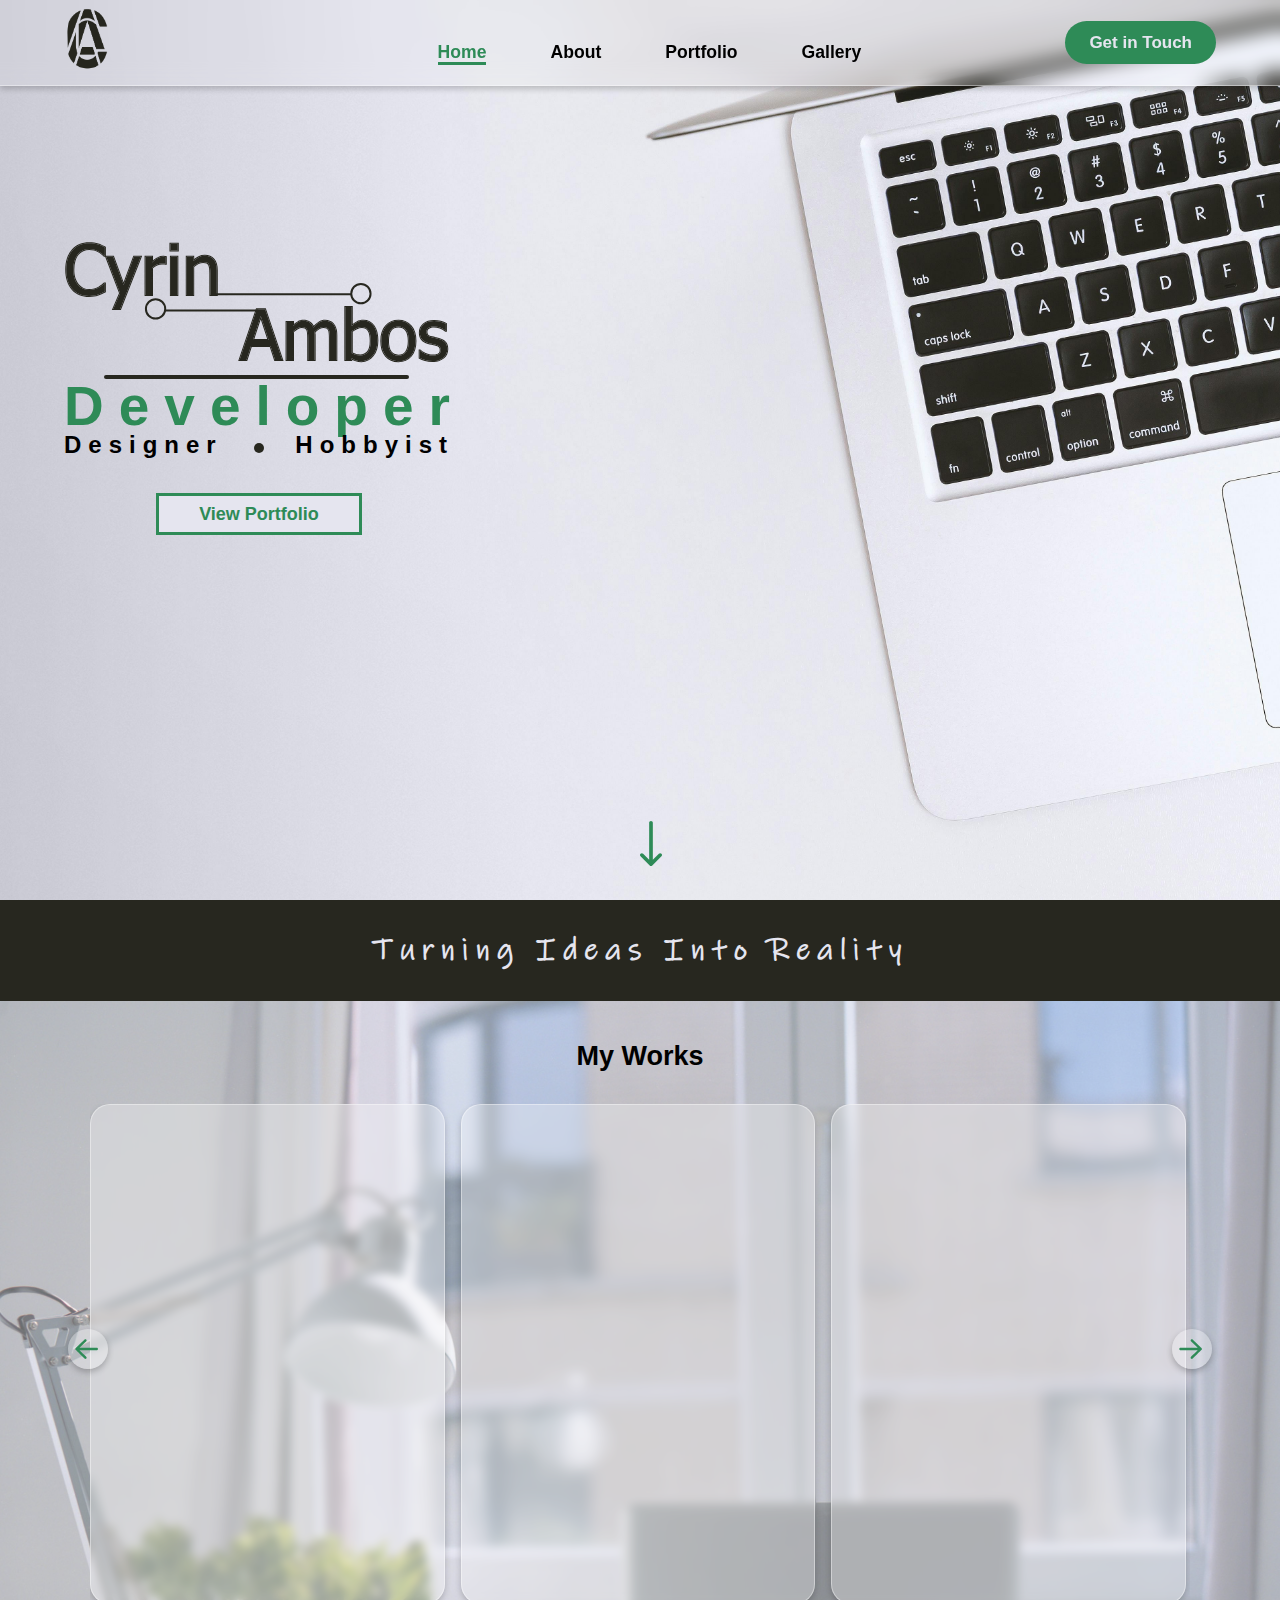
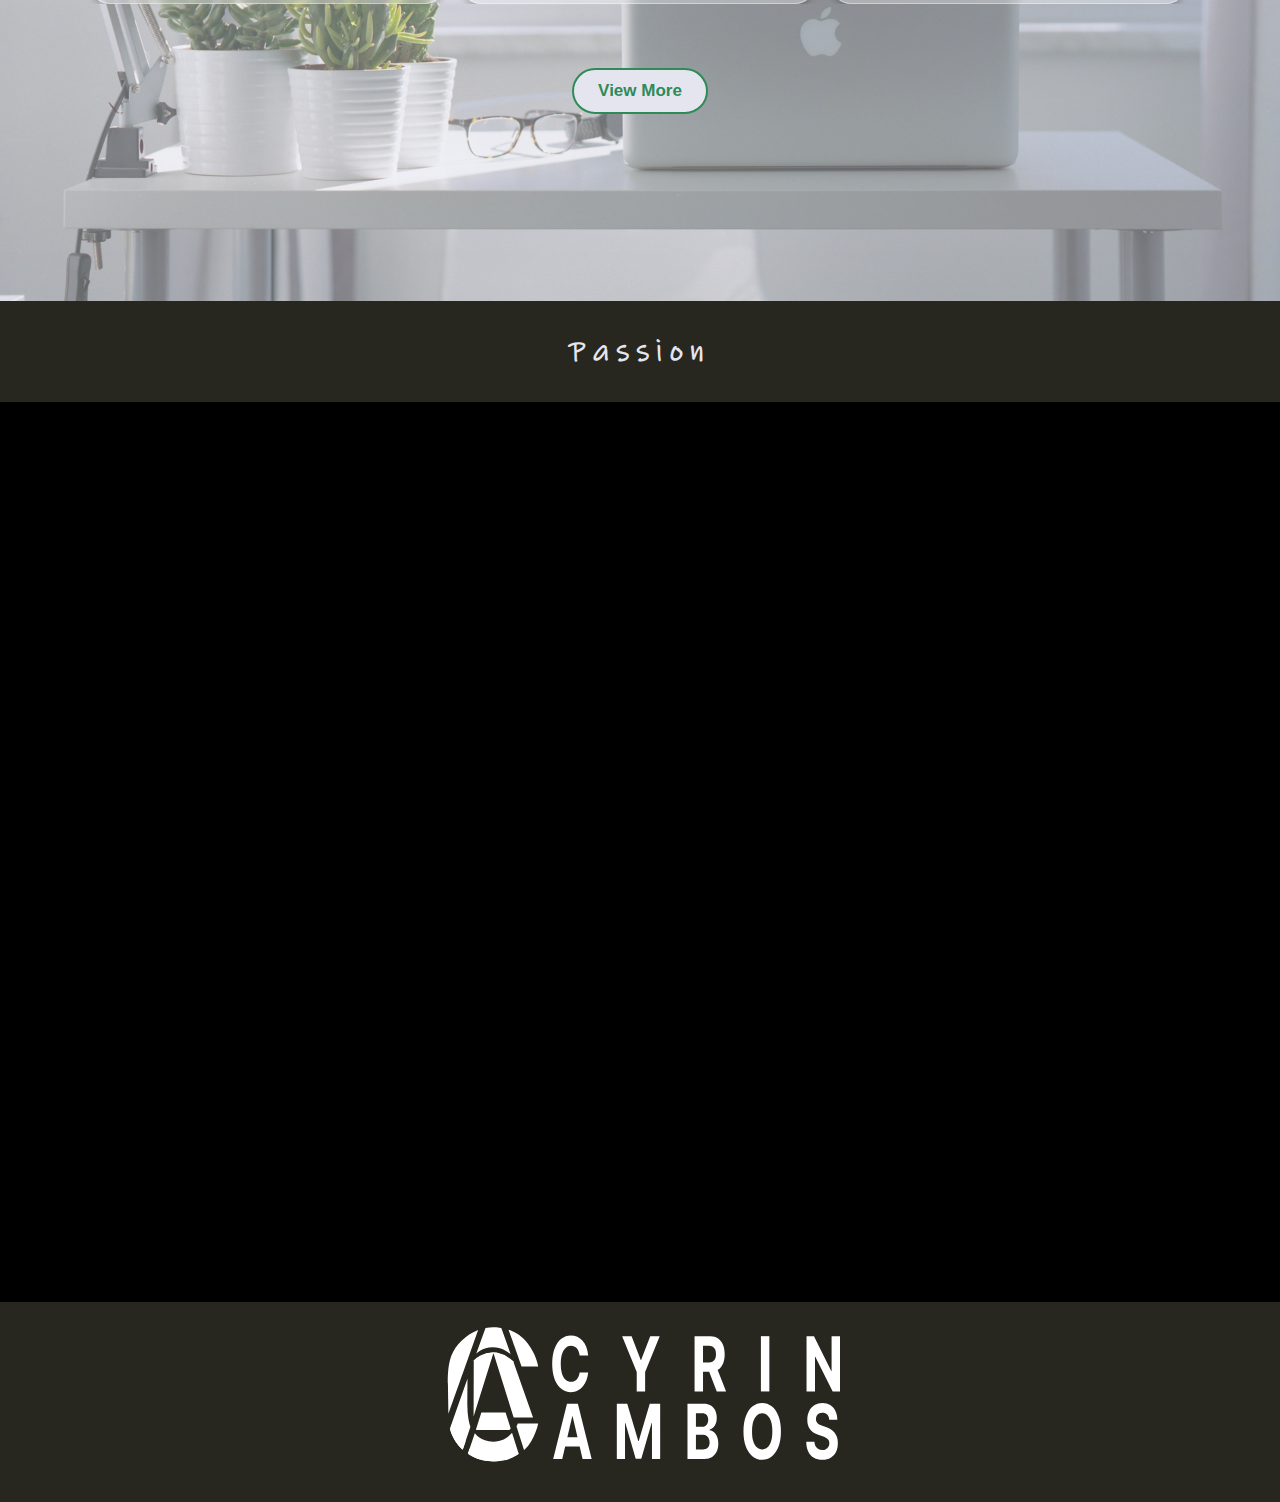
==== commit 20094cdc: "Add box shadow in main nav" ====
--- a/index.html
+++ b/index.html
@@ -61,7 +61,7 @@
                 </div>
                 <div class="hero_banner_callToAction">
                     <div class="view_portfolio_container">
-                        <a href="#" class="btn_view_portfolio">View Portfolio</a>
+                        <a href="/pages/portfolio.html" class="btn_view_portfolio">View Portfolio</a>
                     </div>
                 </div>
                 <div class="hero_banner_arrow_down">
--- a/style/style.css
+++ b/style/style.css
@@ -77,7 +77,9 @@
     font-weight: bold;
     width: 100%;
     background-color: rgba(255,255,255,0.1);
-    backdrop-filter: blur(50px);
+    box-shadow: 0 3px 6px rgba(0,0,0,0.2);
+    border-bottom: 1.5px solid rgba(255,255,255,0.4);
+    backdrop-filter: blur(10px);
     z-index: 9999;
 }
 .nav-links{
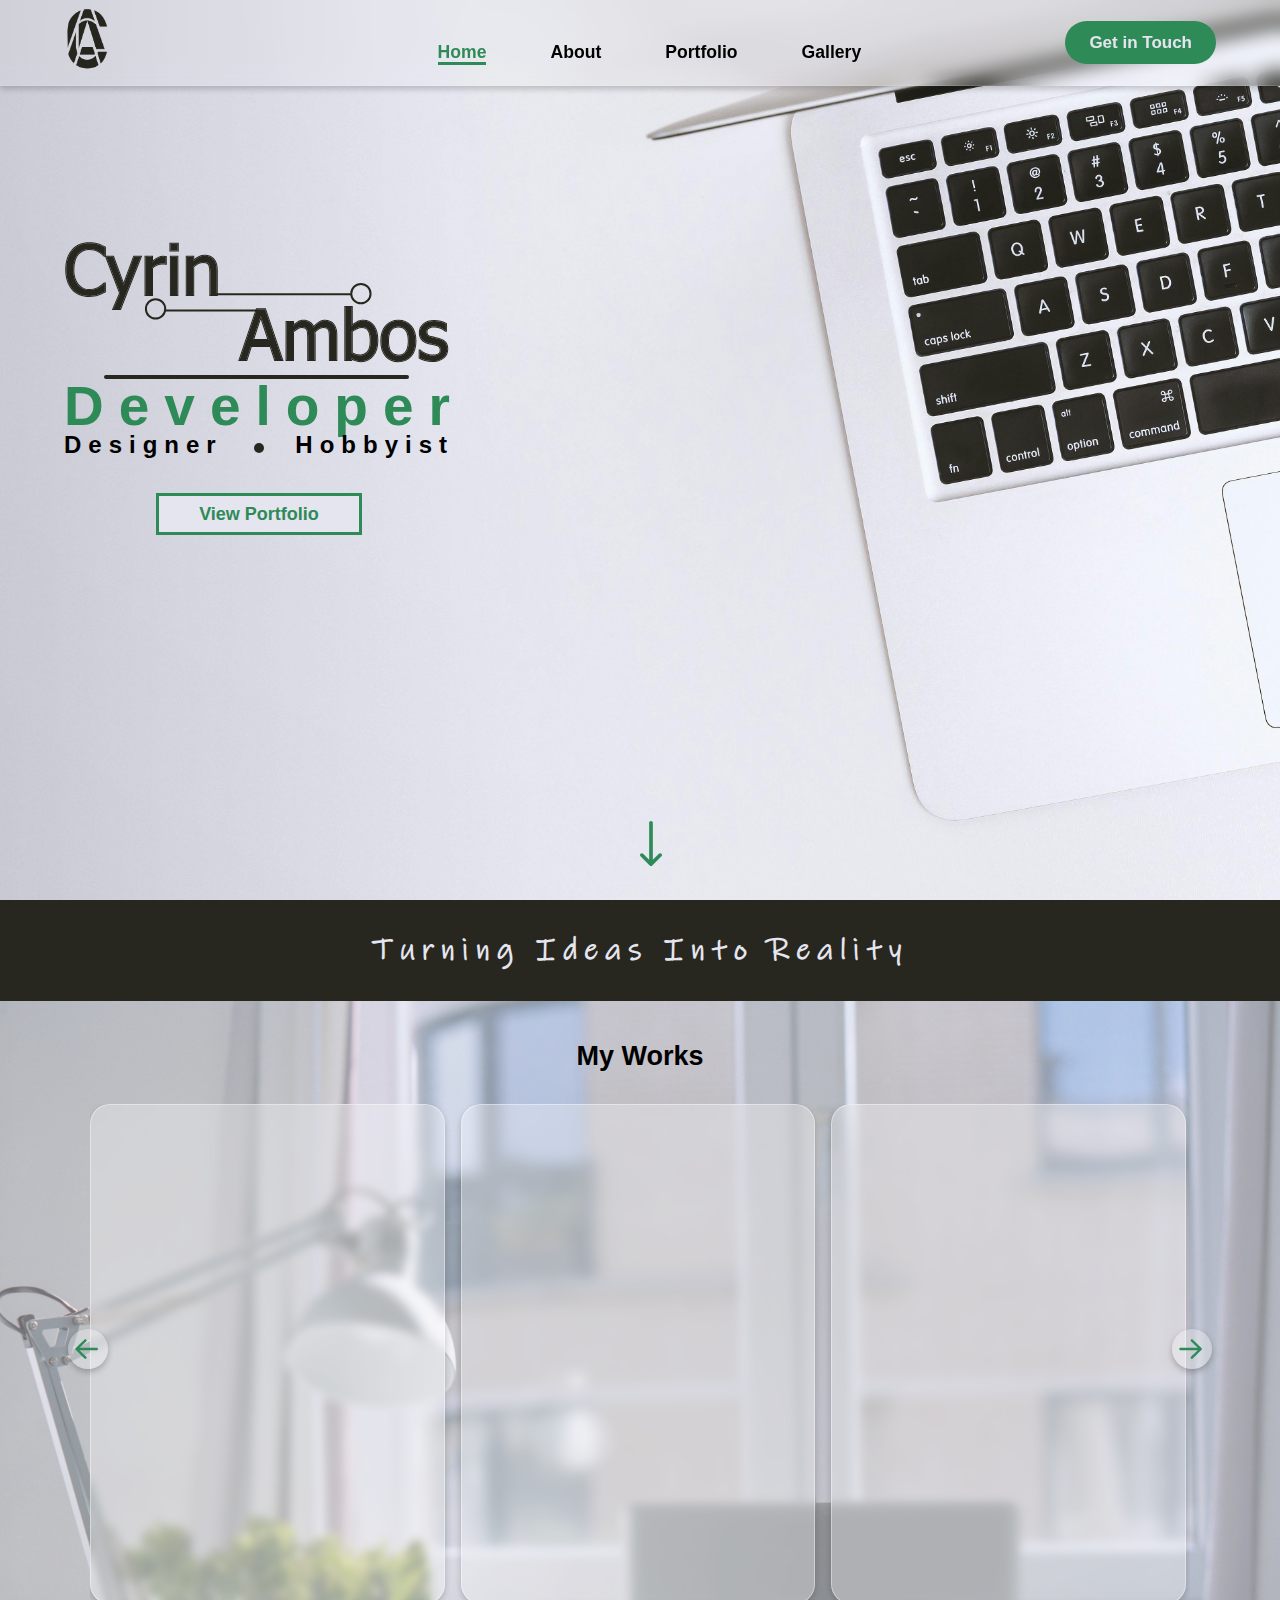
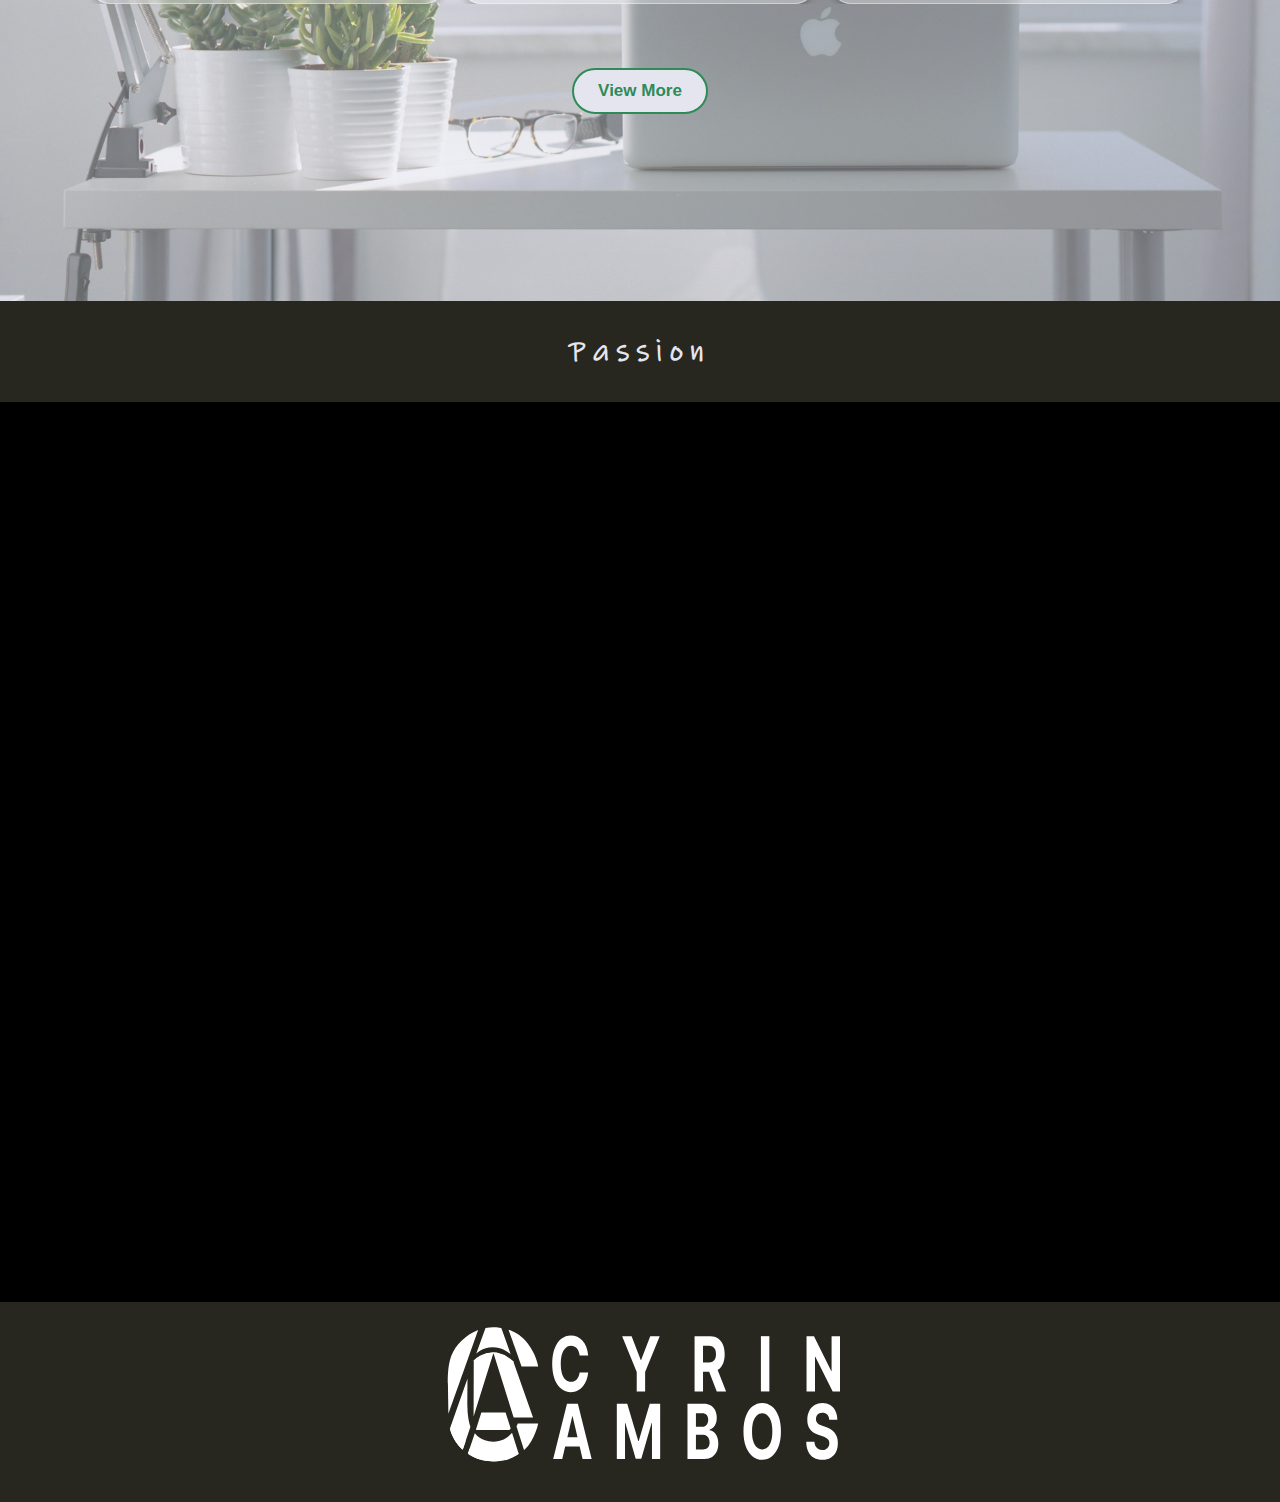
==== commit 06dd1c86: "Add link to portfolio page in view more button on home page" ====
--- a/index.html
+++ b/index.html
@@ -14,7 +14,7 @@
     <body>
         <!--Main Navigation-->
         <header>
-            <div class="mainNav">
+            <div class="mainNav" id="mainNav">
                 <a href="index.html" class="nav-logo"><img class="logo" src="./assets/images/logo.png" alt="logo"></a>
                 <input type="checkbox" id="mainNav-checkbox">
                 
@@ -85,7 +85,7 @@
                    <i class="icon" id="btn-scroll-right"><img src="./assets/images/icons/arrow-right.svg" alt="arrow-right"></i>
                 </div>
                 <div class="portfolio-summary-button" >
-                    <a href="#" class="btn-view-more">View More</a>
+                    <a href="/pages/portfolio.html" class="btn-view-more">View More</a>
                 </div>
             </section>
             <div class="section-border">
--- a/style/style.css
+++ b/style/style.css
@@ -78,7 +78,7 @@
     width: 100%;
     background-color: rgba(255,255,255,0.1);
     box-shadow: 0 3px 6px rgba(0,0,0,0.2);
-    border-bottom: 1.5px solid rgba(255,255,255,0.4);
+    border-bottom: 1.5px solid rgba(255,255,255,0.1);
     backdrop-filter: blur(10px);
     z-index: 9999;
 }
@@ -125,8 +125,8 @@
     top: 5.5rem;
     height: 0;
     width: 300px;
-    background: rgba(255, 255, 255, 0.1);
-    backdrop-filter: blur(15px);
+    background: rgba(255, 255, 255, 0.6);
+    /*backdrop-filter: blur(15px)*/;
     border-radius: 10px;
     overflow: hidden;
     transition: height 0.2s cubit-bezier(0.175, 0.885, 0.32, 1.275);
